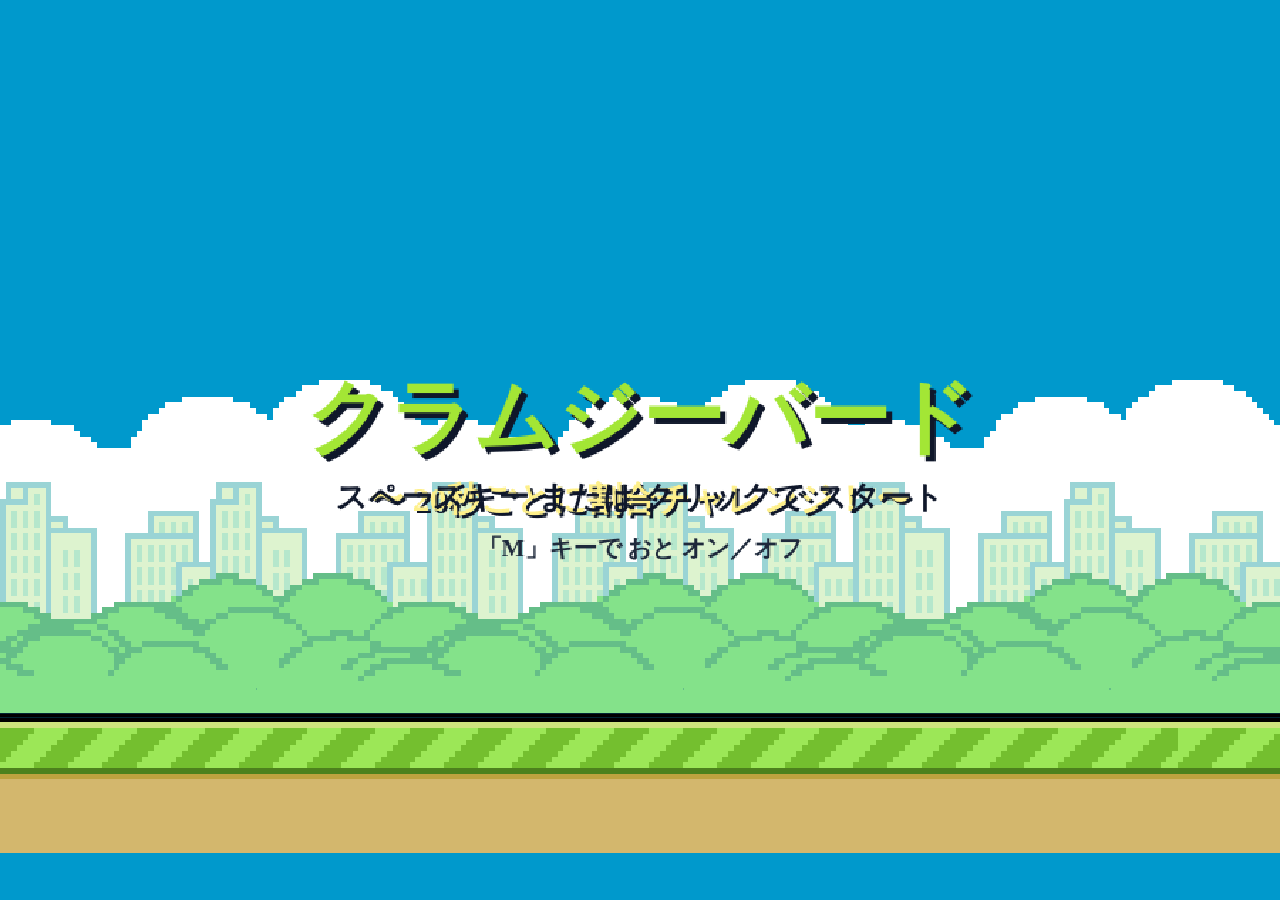
==== clumsy-bird-master/index.html @ 8df51b85 "Add localized Clumsy Bird with 20s ratio quiz challenge" ====
<!DOCTYPE HTML>
<html lang="ja">
<head>
  <meta charset="UTF-8" />
  <title>クラムジーバード｜割合チャレンジ版</title>
  <link rel="shortcut icon" href="data/img/favicon.ico" />
  <link rel="stylesheet" type="text/css" media="screen" href="index.css" />
  <meta id="viewport" name="viewport" content="width=device-width, initial-scale=1, maximum-scale=1, user-scalable=no" />
  <meta name="apple-mobile-web-app-capable" content="yes" />
  <meta name="apple-mobile-web-app-status-bar-style" content="black" />
  <meta name="apple-mobile-web-app-title" content="クラムジーバード" />
</head>
<body>
  <div id="game-shell">
    <!-- Canvas placeholder -->
    <div id="screen"></div>

    <!-- 20秒カウントダウンHUD -->
    <div id="quiz-hud" class="quiz-hud hidden" aria-live="polite">
      <span>次の割合クイズまで：</span>
      <strong id="quiz-countdown">20</strong><span>秒</span>
    </div>

    <!-- 再開カウントダウン -->
    <div id="resume-overlay" class="resume-overlay hidden">
      <div class="resume-box">
        <div class="resume-label">ゲーム再開！</div>
        <div id="resume-num" class="resume-num">3</div>
        <div class="resume-sub">スペース / クリックの準備をしよう</div>
      </div>
    </div>

    <!-- 割合クイズモーダル -->
    <div id="quiz-modal" class="quiz-modal hidden" role="dialog" aria-modal="true" aria-labelledby="qm-title">
      <div class="quiz-card">
        <div class="qm-top">
          <span id="qm-title" class="qm-badge">割合チャレンジ！</span>
          <span id="qm-status" class="qm-status">間違えずに解けたらゲームにもどれるよ</span>
          <button type="button" id="qm-hint-btn" class="qm-mini-btn qm-hint-btn">💡 ヒント</button>
        </div>

        <div id="qm-question" class="qm-question"></div>
        <div id="qm-hint-box" class="qm-hint-box hidden"></div>

        <!-- Step 1: 関係図組み立て -->
        <div class="qm-step">
          <div class="qm-step-head">
            <span class="qm-num">1</span>
            <strong>関係図を組み立てよう</strong>
            <button type="button" id="qm-swap-btn" class="qm-mini-btn">⇄ 左右いれかえ</button>
            <button type="button" id="qm-reset-btn" class="qm-mini-btn">やりなおす</button>
          </div>

          <div class="qm-board">
            <div class="qm-col">
              <div class="qm-tag qm-tag-base">もとにする量</div>
              <div class="qm-slot qm-slot-base" data-slot="baseLabel" tabindex="0">なまえ</div>
              <div class="qm-slot qm-slot-val" data-slot="baseVal" tabindex="0">数量・□</div>
            </div>
            <div class="qm-arrow-col">
              <div class="qm-tag qm-tag-ratio">割合</div>
              <div class="qm-slot qm-slot-ratio" data-slot="ratioVal" tabindex="0">何倍・□倍</div>
              <div class="qm-arrow-line">➔</div>
            </div>
            <div class="qm-col">
              <div class="qm-tag qm-tag-compared">くらべる量</div>
              <div class="qm-slot qm-slot-compared" data-slot="comparedLabel" tabindex="0">なまえ</div>
              <div class="qm-slot qm-slot-val" data-slot="comparedVal" tabindex="0">数量・□</div>
            </div>
          </div>

          <div id="qm-tray" class="qm-tray"></div>

          <div class="qm-center">
            <button type="button" id="qm-check-diag" class="qm-btn-primary">関係図をチェック</button>
          </div>
          <div id="qm-diag-fb" class="qm-fb hidden"></div>
        </div>

        <!-- Step 2: 式と答え -->
        <div id="qm-step-2" class="qm-step qm-locked">
          <div class="qm-step-head">
            <span class="qm-num">2</span>
            <strong>式と答えを入力しよう</strong>
          </div>
          <div id="qm-svg-preview" class="qm-svg-preview"></div>
          <div class="qm-eq-box">
            <div class="qm-eq-row">
              <label for="qm-eq-in">式：</label>
              <input type="text" id="qm-eq-in" placeholder="例: 12÷8" autocomplete="off" />
              <div id="qm-eq-btns" class="qm-eq-btns"></div>
            </div>
            <div class="qm-eq-row">
              <label for="qm-ans-in">答え：</label>
              <input type="text" id="qm-ans-in" placeholder="数値" autocomplete="off" />
              <span id="qm-ans-unit" class="qm-unit"></span>
              <button type="button" id="qm-check-ans" class="qm-btn-accent">答え合わせ</button>
            </div>
          </div>
          <div id="qm-ans-fb" class="qm-fb hidden"></div>
        </div>
      </div>
    </div>
  </div>

  <!-- melonJS Library & Game Scripts -->
  <script type="text/javascript" src="js/melonJS-min.js"></script>
  <script type="text/javascript" src="js/game.js"></script>
  <script type="text/javascript" src="js/entities/entities.js"></script>
  <script type="text/javascript" src="js/entities/HUD.js"></script>
  <script type="text/javascript" src="js/screens/title.js"></script>
  <script type="text/javascript" src="js/screens/play.js"></script>
  <script type="text/javascript" src="js/screens/gameover.js"></script>
  <script type="text/javascript" src="js/quiz.js"></script>
  <script type="text/javascript">
    window.onReady(function onReady() {
      game.onload();
    });
  </script>
</body>
</html>
---- clumsy-bird-master/index.css ----
body {
  background-color: #0099cc;
  color: #0f172a;
  font-family: "BIZ UDPGothic", "Hiragino Kaku Gothic ProN", "Yu Gothic UI", "Meiryo", sans-serif;
  -webkit-user-select: none;
  user-select: none;
  touch-action: manipulation;
  margin: 0;
}

#game-shell {
  position: relative;
  min-height: 100vh;
}

#screen canvas {
  margin: auto;
  display: block;
  image-rendering: optimizeSpeed;
  image-rendering: crisp-edges;
}

@font-face {
  font-family: 'gamefont';
  src: url('data/css/gamefont.eot');
  src: url('data/css/gamefont.eot?#iefix') format('embedded-opentype'),
     url('data/css/gamefont.woff') format('woff'),
     url('data/css/gamefont.ttf') format('truetype'),
     url('data/css/gamefont.svg#gamefont') format('svg');
  font-weight: normal;
  font-style: normal;
}

.hidden {
  display: none !important;
}

/* 20秒カウントダウン HUD */
.quiz-hud {
  position: fixed;
  top: 12px;
  right: 14px;
  z-index: 20;
  background: rgba(15, 23, 42, 0.82);
  color: #fff;
  padding: 7px 14px;
  border-radius: 999px;
  font-size: 0.9rem;
  font-weight: 700;
  box-shadow: 0 3px 10px rgba(0, 0, 0, 0.25);
  pointer-events: none;
}

.quiz-hud strong {
  color: #fde047;
  font-size: 1.05rem;
  margin: 0 2px;
}

/* 再開カウントダウン */
.resume-overlay {
  position: fixed;
  inset: 0;
  z-index: 40;
  background: rgba(15, 23, 42, 0.45);
  display: flex;
  align-items: center;
  justify-content: center;
  pointer-events: none;
}

.resume-box {
  background: #fff;
  border: 4px solid #0284c7;
  border-radius: 20px;
  padding: 22px 38px;
  text-align: center;
  box-shadow: 0 12px 32px rgba(0, 0, 0, 0.3);
}

.resume-label {
  font-size: 1.05rem;
  font-weight: 800;
  color: #0369a1;
}

.resume-num {
  font-size: 3.4rem;
  font-weight: 900;
  color: #0f172a;
  line-height: 1.1;
  margin: 6px 0;
}

.resume-sub {
  font-size: 0.85rem;
  color: #475569;
  font-weight: 700;
}

/* クイズモーダル */
.quiz-modal {
  position: fixed;
  inset: 0;
  z-index: 50;
  background: rgba(15, 23, 42, 0.65);
  display: flex;
  align-items: center;
  justify-content: center;
  padding: 14px;
  overflow-y: auto;
  -webkit-user-select: text;
  user-select: text;
}

.quiz-card {
  background: #fff;
  border-radius: 16px;
  max-width: 720px;
  width: 100%;
  max-height: 94vh;
  overflow-y: auto;
  padding: 18px 20px;
  box-shadow: 0 18px 48px rgba(0, 0, 0, 0.35);
  display: flex;
  flex-direction: column;
  gap: 12px;
}

.qm-top {
  display: flex;
  flex-wrap: wrap;
  align-items: center;
  gap: 8px;
}

.qm-badge {
  background: #0284c7;
  color: #fff;
  font-weight: 800;
  font-size: 0.82rem;
  padding: 4px 10px;
  border-radius: 999px;
}

.qm-status {
  font-size: 0.86rem;
  font-weight: 800;
  color: #334155;
  flex: 1;
}

.qm-status.penalty {
  color: #b91c1c;
}

.qm-question {
  border: 2px solid #16a34a;
  background: #f8fff9;
  border-radius: 10px;
  padding: 11px 14px;
  font-size: 1rem;
  line-height: 1.7;
}

.hl-base {
  background: #bbf7d0;
  border-bottom: 2px solid #16a34a;
  padding: 1px 3px;
  border-radius: 4px;
  font-weight: 700;
}

.hl-ratio {
  background: #bae6fd;
  border-bottom: 2px solid #0284c7;
  padding: 1px 3px;
  border-radius: 4px;
  font-weight: 700;
}

.hl-compared {
  background: #fbcfe8;
  border-bottom: 2px solid #db2777;
  padding: 1px 3px;
  border-radius: 4px;
  font-weight: 700;
}

.qm-hint-box {
  background: #fffbeb;
  border: 1.5px solid #fcd34d;
  border-radius: 8px;
  padding: 8px 12px;
  font-size: 0.88rem;
  color: #78350f;
}

.qm-step {
  border-top: 1px solid #e2e8f0;
  padding-top: 10px;
  display: flex;
  flex-direction: column;
  gap: 10px;
}

.qm-locked {
  opacity: 0.42;
  pointer-events: none;
}

.qm-step-head {
  display: flex;
  flex-wrap: wrap;
  align-items: center;
  gap: 8px;
}

.qm-step-head strong {
  flex: 1;
  font-size: 0.92rem;
}

.qm-num {
  background: #0f172a;
  color: #fff;
  font-size: 0.75rem;
  font-weight: 800;
  width: 22px;
  height: 22px;
  border-radius: 50%;
  display: inline-flex;
  align-items: center;
  justify-content: center;
}

.qm-board {
  display: grid;
  grid-template-columns: 1fr 130px 1fr;
  gap: 10px;
  align-items: center;
  background: #f8fafc;
  border: 1.5px dashed #cbd5e1;
  border-radius: 12px;
  padding: 12px;
}

@media (max-width: 600px) {
  .qm-board {
    grid-template-columns: 1fr;
  }
  .qm-arrow-line {
    transform: rotate(90deg);
  }
}

.qm-col,
.qm-arrow-col {
  display: flex;
  flex-direction: column;
  align-items: center;
  gap: 6px;
}

.qm-tag {
  font-size: 0.72rem;
  font-weight: 800;
  padding: 2px 8px;
  border-radius: 999px;
}

.qm-tag-base { background: #dcfce7; color: #14532d; }
.qm-tag-ratio { background: #e0f2fe; color: #0c4a6e; }
.qm-tag-compared { background: #fce7f3; color: #831843; }

.qm-slot {
  width: 100%;
  min-height: 40px;
  border-radius: 8px;
  border: 2px dashed #94a3b8;
  background: #fff;
  display: flex;
  align-items: center;
  justify-content: center;
  padding: 4px 8px;
  cursor: pointer;
  font-weight: 700;
  font-size: 0.85rem;
  color: #94a3b8;
}

.qm-slot.qm-slot-base { border-color: #4ade80; background: #f0fdf4; }
.qm-slot.qm-slot-compared { border-color: #f472b6; background: #fdf2f8; }
.qm-slot.qm-slot-ratio { border-color: #38bdf8; background: #f0f9ff; }
.qm-slot.qm-slot-val { max-width: 150px; }

.qm-slot.active-target {
  box-shadow: 0 0 0 3px rgba(2, 132, 199, 0.35);
  border-style: solid;
}

.qm-slot.slot-correct {
  border-color: #16a34a;
  border-style: solid;
  background: #dcfce7;
}

.qm-slot.slot-wrong {
  border-color: #dc2626;
  border-style: solid;
  background: #fee2e2;
}

.qm-placed {
  background: #fff;
  border: 1.5px solid #475569;
  border-radius: 6px;
  padding: 3px 10px;
  font-size: 0.9rem;
  font-weight: 800;
  color: #0f172a;
}

.qm-arrow-line {
  font-size: 1.5rem;
  font-weight: 900;
  color: #334155;
  line-height: 1;
}

.qm-tray {
  display: flex;
  flex-wrap: wrap;
  justify-content: center;
  gap: 7px;
  background: #f1f5f9;
  border-radius: 10px;
  padding: 9px;
}

.qm-card {
  background: #fff;
  border: 2px solid #64748b;
  border-radius: 8px;
  padding: 5px 12px;
  font-family: inherit;
  font-size: 0.9rem;
  font-weight: 800;
  cursor: pointer;
}

.qm-card:hover {
  border-color: #0284c7;
}

.qm-card.used {
  opacity: 0.32;
  pointer-events: none;
}

.qm-center {
  display: flex;
  justify-content: center;
}

.qm-mini-btn,
.qm-btn-primary,
.qm-btn-accent {
  font-family: inherit;
  font-weight: 700;
  border-radius: 8px;
  cursor: pointer;
  border: 1px solid transparent;
}

.qm-mini-btn {
  padding: 4px 9px;
  font-size: 0.76rem;
  background: #f1f5f9;
  color: #334155;
  border-color: #cbd5e1;
}

.qm-hint-btn {
  background: #fffbeb;
  border-color: #fde68a;
  color: #92400e;
}

.qm-btn-primary {
  background: #0284c7;
  color: #fff;
  padding: 8px 20px;
  font-size: 0.9rem;
}

.qm-btn-accent {
  background: #0d9488;
  color: #fff;
  padding: 7px 14px;
  font-size: 0.88rem;
}

.qm-fb {
  border-radius: 8px;
  padding: 9px 12px;
  font-size: 0.88rem;
  font-weight: 700;
}

.qm-fb.ok { background: #dcfce7; border: 1.5px solid #16a34a; color: #14532d; }
.qm-fb.ng { background: #fef2f2; border: 1.5px solid #ef4444; color: #991b1b; }
.qm-fb.warn { background: #fef3c7; border: 1.5px solid #d97706; color: #78350f; }

.qm-svg-preview {
  display: flex;
  justify-content: center;
  background: #f8fafc;
  border-radius: 8px;
  padding: 8px;
}

.qm-svg-preview svg {
  max-width: 100%;
  height: auto;
  max-height: 150px;
}

.qm-eq-box {
  background: #f8fafc;
  border: 1px solid #e2e8f0;
  border-radius: 10px;
  padding: 10px 12px;
  display: flex;
  flex-direction: column;
  gap: 8px;
}

.qm-eq-row {
  display: flex;
  flex-wrap: wrap;
  align-items: center;
  gap: 7px;
}

.qm-eq-row label {
  font-weight: 800;
  min-width: 48px;
  font-size: 0.9rem;
}

.qm-eq-row input[type="text"] {
  width: 165px;
  padding: 6px 9px;
  border: 1px solid #cbd5e1;
  border-radius: 7px;
  font-family: inherit;
  font-size: 0.95rem;
  font-weight: 700;
}

.qm-eq-btns {
  display: flex;
  flex-wrap: wrap;
  gap: 4px;
}

.qm-unit {
  font-weight: 800;
}
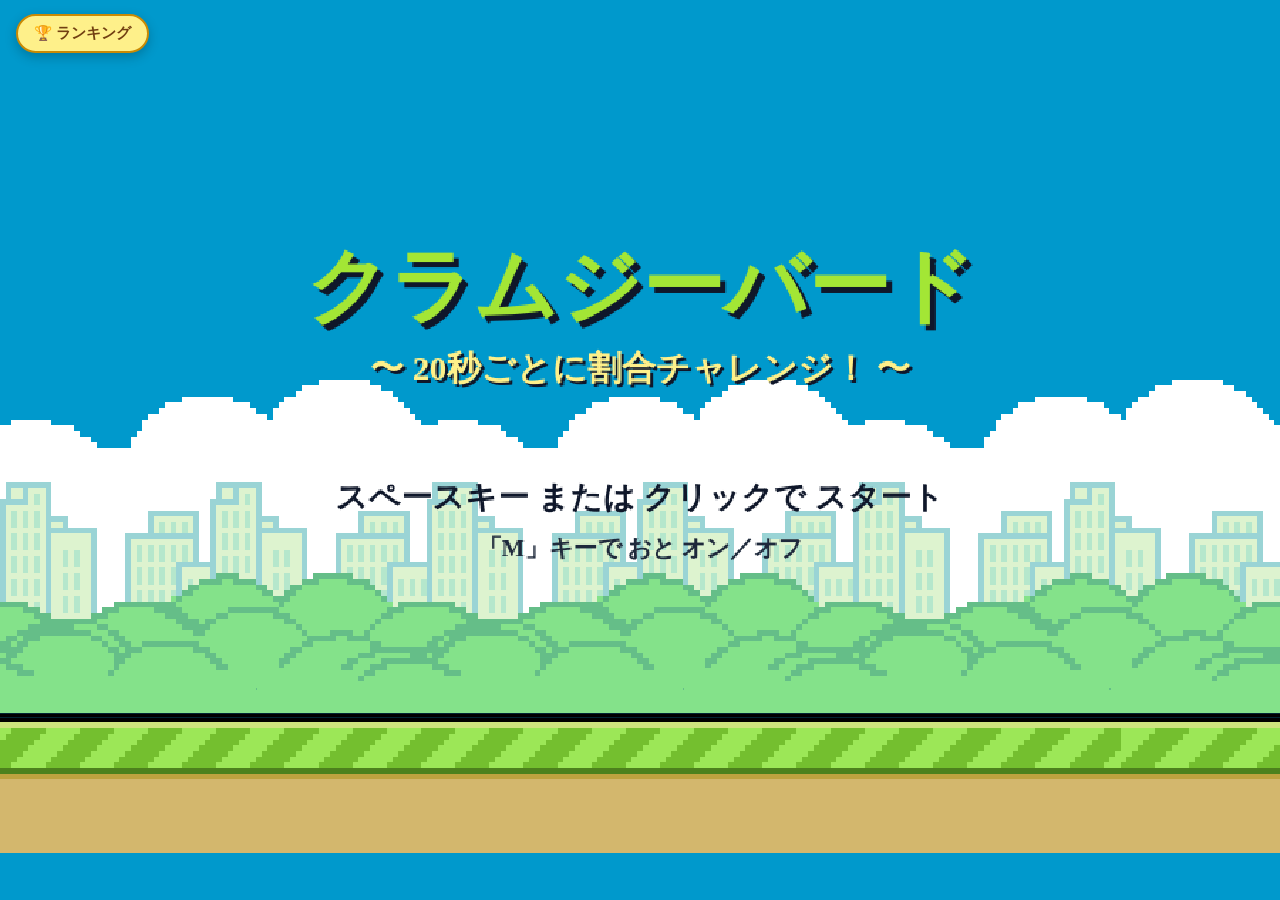
==== commit 04539c99: "Add Google Sheets (GAS) shared ranking to Clumsy Bird" ====
--- a/clumsy-bird-master/index.html
+++ b/clumsy-bird-master/index.html
@@ -19,6 +19,58 @@
     <div id="quiz-hud" class="quiz-hud hidden" aria-live="polite">
       <span>次の割合クイズまで：</span>
       <strong id="quiz-countdown">20</strong><span>秒</span>
+    </div>
+
+    <!-- ランキング開くボタン（タイトル・ゲームオーバー画面） -->
+    <button type="button" id="btn-open-ranking" class="btn-open-ranking hidden">🏆 ランキング</button>
+
+    <!-- ゲームオーバー時のランキング登録バー -->
+    <div id="gameover-submit-bar" class="gameover-submit-bar hidden">
+      <span id="go-score-summary" class="go-score-summary">0 てん</span>
+      <input type="text" id="go-name-in" placeholder="なまえ（例：たろう）" maxlength="16" autocomplete="off" />
+      <button type="button" id="go-submit-btn" class="qm-btn-primary">🏆 ランキングに登録</button>
+      <button type="button" id="go-to-title-btn" class="qm-mini-btn">タイトルへ</button>
+      <span id="go-submit-msg" class="go-submit-msg hidden"></span>
+    </div>
+
+    <!-- ランキングモーダル -->
+    <div id="ranking-modal" class="ranking-modal hidden" role="dialog" aria-modal="true" aria-labelledby="rk-title">
+      <div class="ranking-card">
+        <div class="rk-head">
+          <h2 id="rk-title">🏆 ランキング（上位20名）</h2>
+          <span id="rk-mode-badge" class="rk-mode-badge">よみこみ中...</span>
+          <button type="button" id="rk-close-btn" class="rk-close-btn" aria-label="とじる">✕</button>
+        </div>
+
+        <div class="rk-table-wrap">
+          <table class="rk-table">
+            <thead>
+              <tr>
+                <th>順位</th>
+                <th>なまえ</th>
+                <th>スコア</th>
+                <th>クイズ</th>
+                <th>日時</th>
+              </tr>
+            </thead>
+            <tbody id="rk-tbody"></tbody>
+          </table>
+        </div>
+
+        <div class="rk-foot">
+          <button type="button" id="rk-refresh-btn" class="qm-mini-btn">🔄 更新</button>
+          <button type="button" id="rk-toggle-gas" class="qm-mini-btn">⚙️ スプレッドシート設定</button>
+          <button type="button" id="rk-reset-local" class="qm-mini-btn hidden">🗑️ 端末記録を消去</button>
+        </div>
+
+        <div id="rk-gas-panel" class="rk-gas-panel hidden">
+          <label for="rk-gas-in">GAS ウェブアプリURL（空欄＝この端末のみ / URL設定＝クラス共有）:</label>
+          <div class="rk-gas-row">
+            <input type="text" id="rk-gas-in" placeholder="https://script.google.com/macros/s/.../exec" />
+            <button type="button" id="rk-save-gas" class="qm-btn-accent">保存</button>
+          </div>
+        </div>
+      </div>
     </div>
 
     <!-- 再開カウントダウン -->
@@ -111,6 +163,7 @@
   <script type="text/javascript" src="js/screens/title.js"></script>
   <script type="text/javascript" src="js/screens/play.js"></script>
   <script type="text/javascript" src="js/screens/gameover.js"></script>
+  <script type="text/javascript" src="js/ranking.js"></script>
   <script type="text/javascript" src="js/quiz.js"></script>
   <script type="text/javascript">
     window.onReady(function onReady() {
--- a/clumsy-bird-master/index.css
+++ b/clumsy-bird-master/index.css
@@ -468,3 +468,202 @@
 .qm-unit {
   font-weight: 800;
 }
+
+/* ランキングボタン＆ゲームオーバー登録バー */
+.btn-open-ranking {
+  position: fixed;
+  top: 14px;
+  left: 16px;
+  z-index: 25;
+  background: #fef08a;
+  color: #713f12;
+  border: 2px solid #ca8a04;
+  border-radius: 999px;
+  padding: 8px 16px;
+  font-family: inherit;
+  font-size: 0.92rem;
+  font-weight: 800;
+  cursor: pointer;
+  box-shadow: 0 4px 12px rgba(0, 0, 0, 0.22);
+}
+
+.btn-open-ranking:hover {
+  background: #fde047;
+}
+
+.gameover-submit-bar {
+  position: fixed;
+  bottom: 18px;
+  left: 50%;
+  transform: translateX(-50%);
+  z-index: 30;
+  background: rgba(255, 255, 255, 0.96);
+  border: 2px solid #0284c7;
+  border-radius: 14px;
+  padding: 10px 14px;
+  display: flex;
+  flex-wrap: wrap;
+  align-items: center;
+  justify-content: center;
+  gap: 8px;
+  box-shadow: 0 10px 28px rgba(15, 23, 42, 0.32);
+  max-width: 95vw;
+  -webkit-user-select: text;
+  user-select: text;
+}
+
+.go-score-summary {
+  font-weight: 800;
+  font-size: 0.92rem;
+  color: #0369a1;
+}
+
+.gameover-submit-bar input[type="text"] {
+  width: 170px;
+  padding: 6px 10px;
+  border: 1.5px solid #94a3b8;
+  border-radius: 8px;
+  font-family: inherit;
+  font-size: 0.9rem;
+  font-weight: 700;
+}
+
+.go-submit-msg {
+  font-weight: 800;
+  font-size: 0.88rem;
+  color: #15803d;
+}
+
+/* ランキングモーダル */
+.ranking-modal {
+  position: fixed;
+  inset: 0;
+  z-index: 60;
+  background: rgba(15, 23, 42, 0.65);
+  display: flex;
+  align-items: center;
+  justify-content: center;
+  padding: 16px;
+  -webkit-user-select: text;
+  user-select: text;
+}
+
+.ranking-card {
+  background: #fff;
+  border-radius: 16px;
+  max-width: 620px;
+  width: 100%;
+  max-height: 90vh;
+  display: flex;
+  flex-direction: column;
+  gap: 12px;
+  padding: 18px 20px;
+  box-shadow: 0 20px 50px rgba(0, 0, 0, 0.35);
+}
+
+.rk-head {
+  display: flex;
+  flex-wrap: wrap;
+  align-items: center;
+  gap: 8px;
+}
+
+.rk-head h2 {
+  margin: 0;
+  font-size: 1.12rem;
+}
+
+.rk-mode-badge {
+  background: #f1f5f9;
+  color: #334155;
+  border-radius: 999px;
+  padding: 3px 10px;
+  font-size: 0.76rem;
+  font-weight: 800;
+}
+
+.rk-mode-badge.gas {
+  background: #dcfce7;
+  color: #14532d;
+}
+
+.rk-close-btn {
+  margin-left: auto;
+  border: none;
+  background: #f1f5f9;
+  width: 32px;
+  height: 32px;
+  border-radius: 50%;
+  cursor: pointer;
+  font-size: 1rem;
+  font-weight: 800;
+}
+
+.rk-table-wrap {
+  overflow-y: auto;
+  max-height: 54vh;
+  border: 1px solid #e2e8f0;
+  border-radius: 10px;
+}
+
+.rk-table {
+  width: 100%;
+  border-collapse: collapse;
+  font-size: 0.9rem;
+}
+
+.rk-table th {
+  background: #f8fafc;
+  position: sticky;
+  top: 0;
+  text-align: left;
+  padding: 8px 10px;
+  border-bottom: 1.5px solid #cbd5e1;
+  font-size: 0.8rem;
+  color: #475569;
+}
+
+.rk-table td {
+  padding: 8px 10px;
+  border-bottom: 1px solid #f1f5f9;
+}
+
+.rk-table tr.rk-mine {
+  background: #fef9c3;
+  font-weight: 800;
+}
+
+.rk-rank { width: 54px; font-weight: 800; }
+.rk-score { font-weight: 800; color: #0369a1; }
+.rk-date { font-size: 0.78rem; color: #64748b; }
+.rk-empty { text-align: center; color: #64748b; padding: 24px 10px !important; }
+
+.rk-foot {
+  display: flex;
+  flex-wrap: wrap;
+  gap: 8px;
+}
+
+.rk-gas-panel {
+  background: #f8fafc;
+  border: 1px solid #cbd5e1;
+  border-radius: 10px;
+  padding: 10px 12px;
+  display: flex;
+  flex-direction: column;
+  gap: 6px;
+  font-size: 0.8rem;
+}
+
+.rk-gas-row {
+  display: flex;
+  gap: 6px;
+}
+
+.rk-gas-row input {
+  flex: 1;
+  padding: 6px 8px;
+  border: 1px solid #cbd5e1;
+  border-radius: 7px;
+  font-size: 0.8rem;
+}
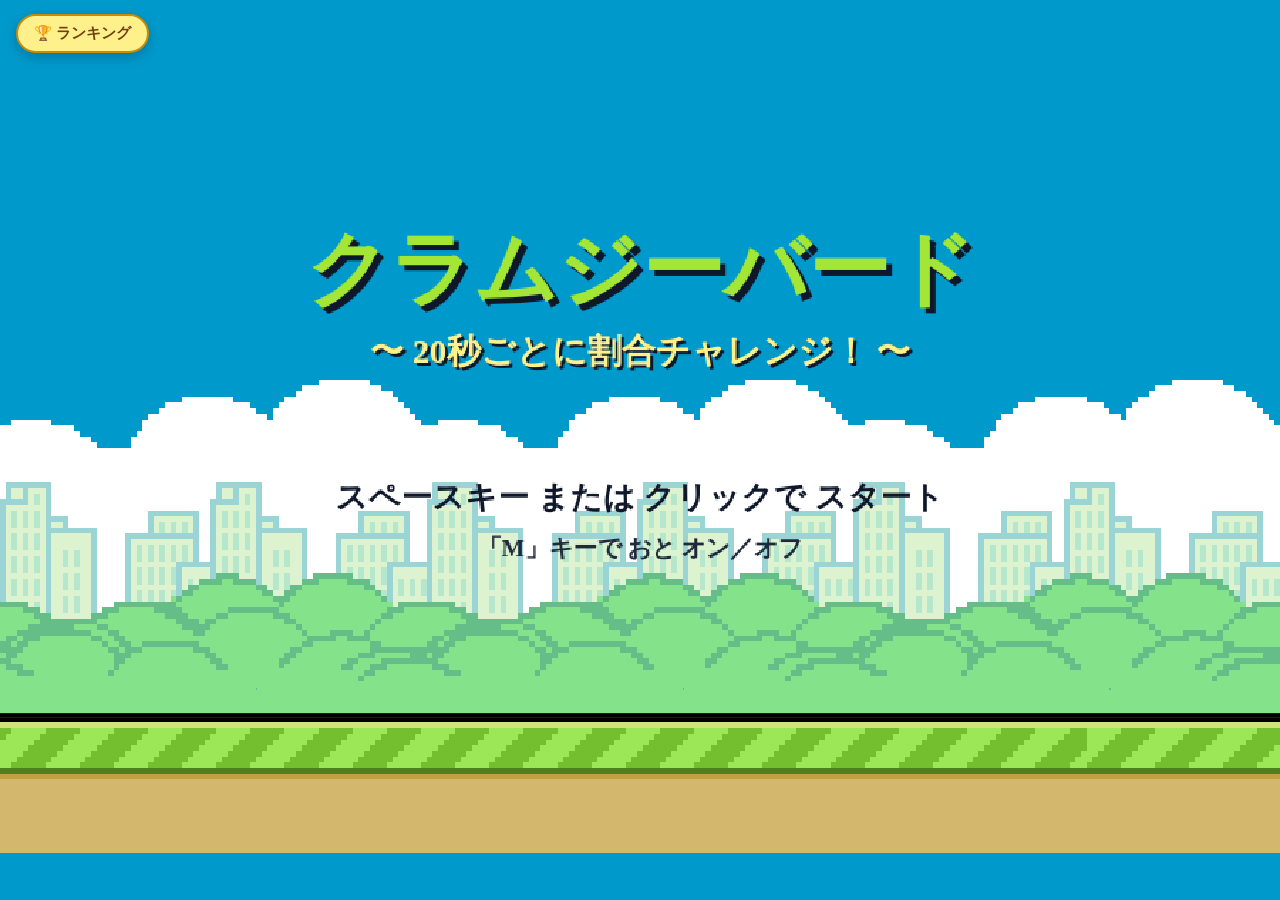
==== commit 71d90e99: "Remove ranking sheet settings, add 3-min auto-refresh, require min score 10" ====
--- a/clumsy-bird-master/index.html
+++ b/clumsy-bird-master/index.html
@@ -58,17 +58,7 @@
         </div>
 
         <div class="rk-foot">
-          <button type="button" id="rk-refresh-btn" class="qm-mini-btn">🔄 更新</button>
-          <button type="button" id="rk-toggle-gas" class="qm-mini-btn">⚙️ スプレッドシート設定</button>
-          <button type="button" id="rk-reset-local" class="qm-mini-btn hidden">🗑️ 端末記録を消去</button>
-        </div>
-
-        <div id="rk-gas-panel" class="rk-gas-panel hidden">
-          <label for="rk-gas-in">GAS ウェブアプリURL（空欄＝この端末のみ / URL設定＝クラス共有）:</label>
-          <div class="rk-gas-row">
-            <input type="text" id="rk-gas-in" placeholder="https://script.google.com/macros/s/.../exec" />
-            <button type="button" id="rk-save-gas" class="qm-btn-accent">保存</button>
-          </div>
+          <span id="rk-update-note" class="rk-update-note">※ランキングは3分ごとに自動更新されます</span>
         </div>
       </div>
     </div>
